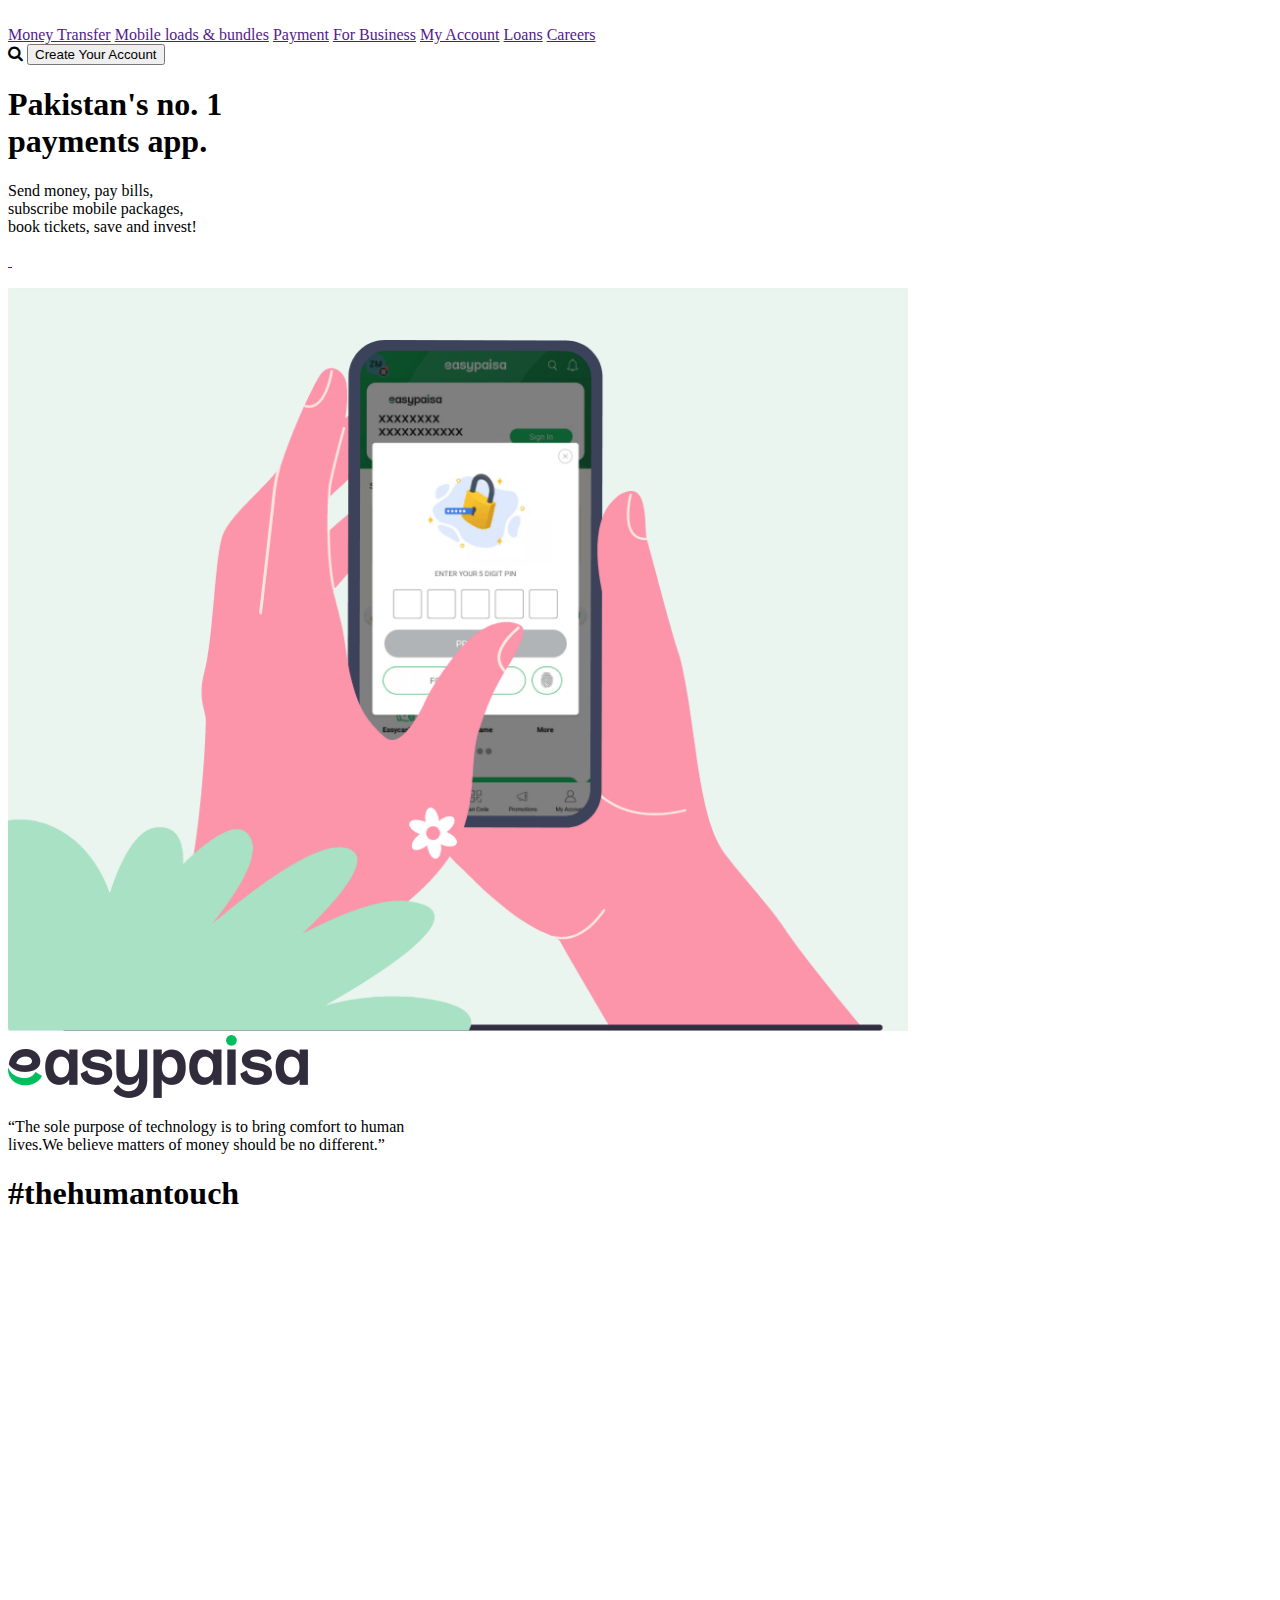
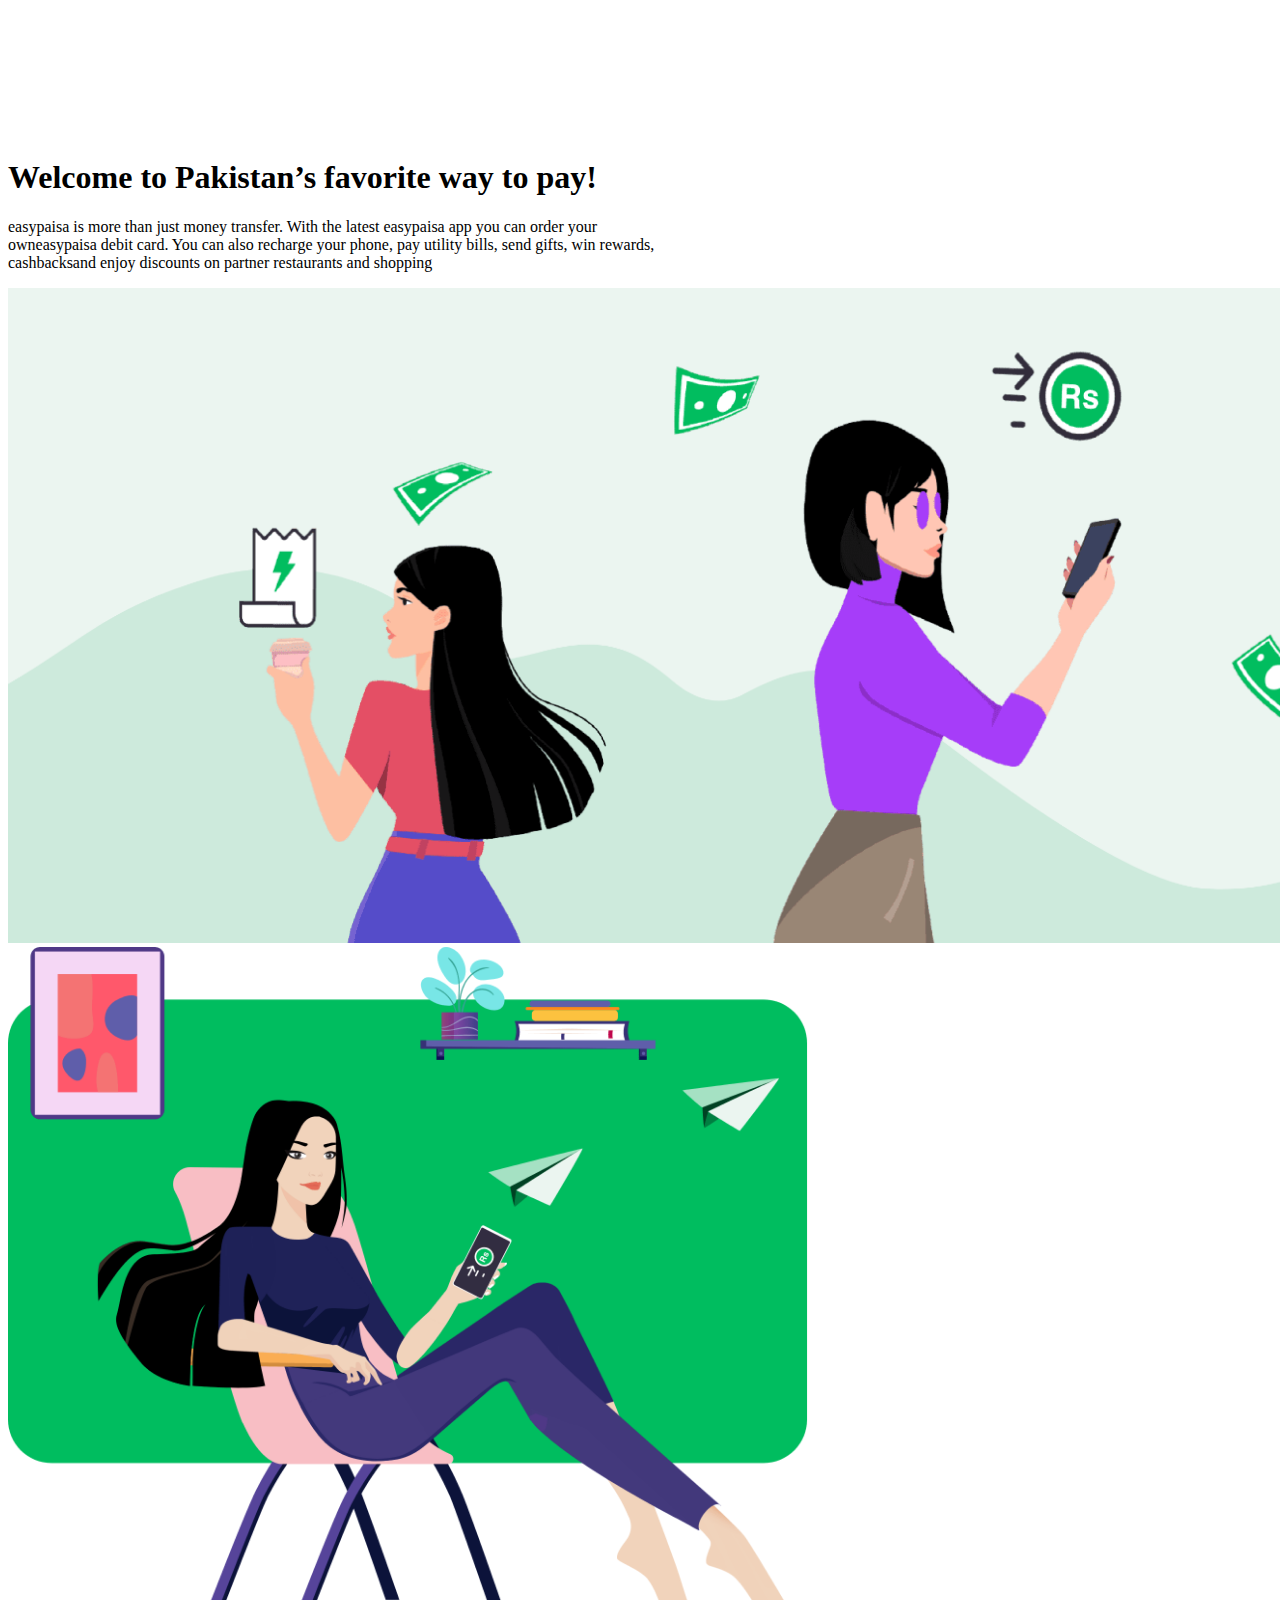
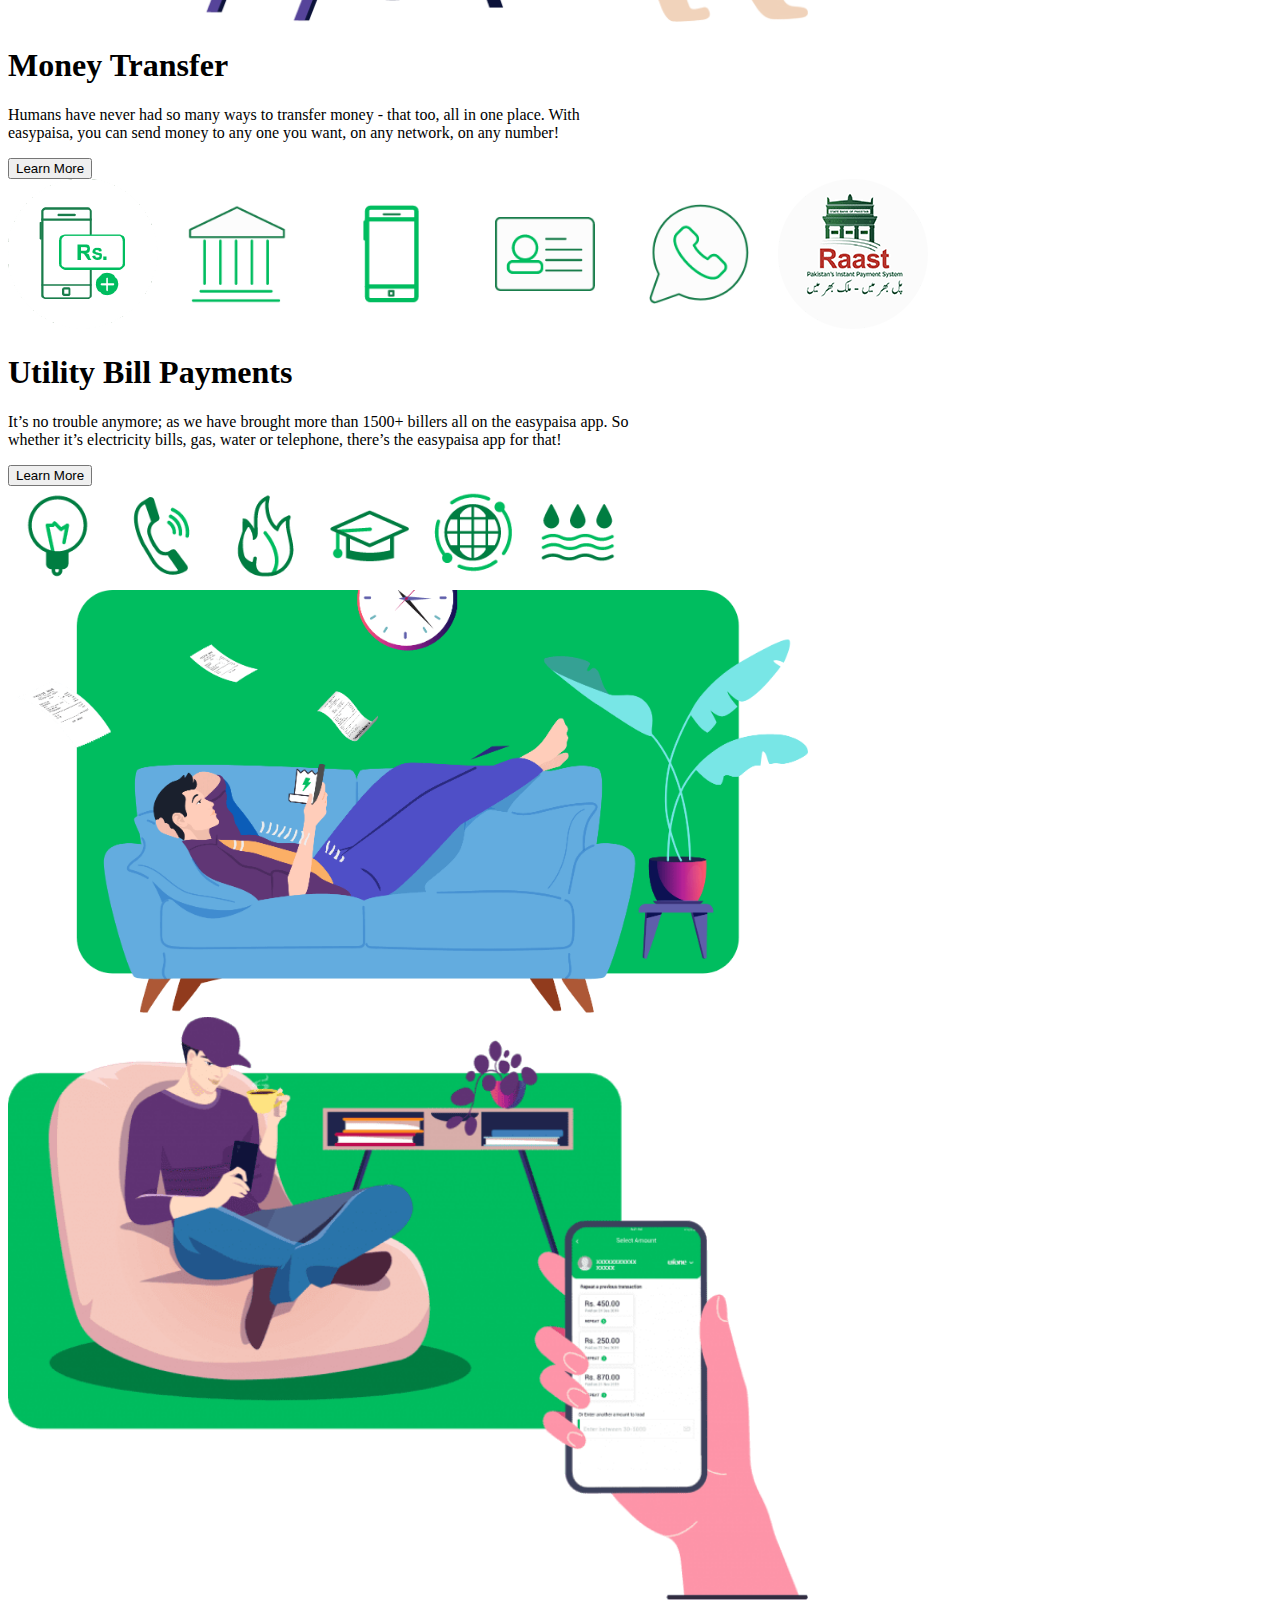
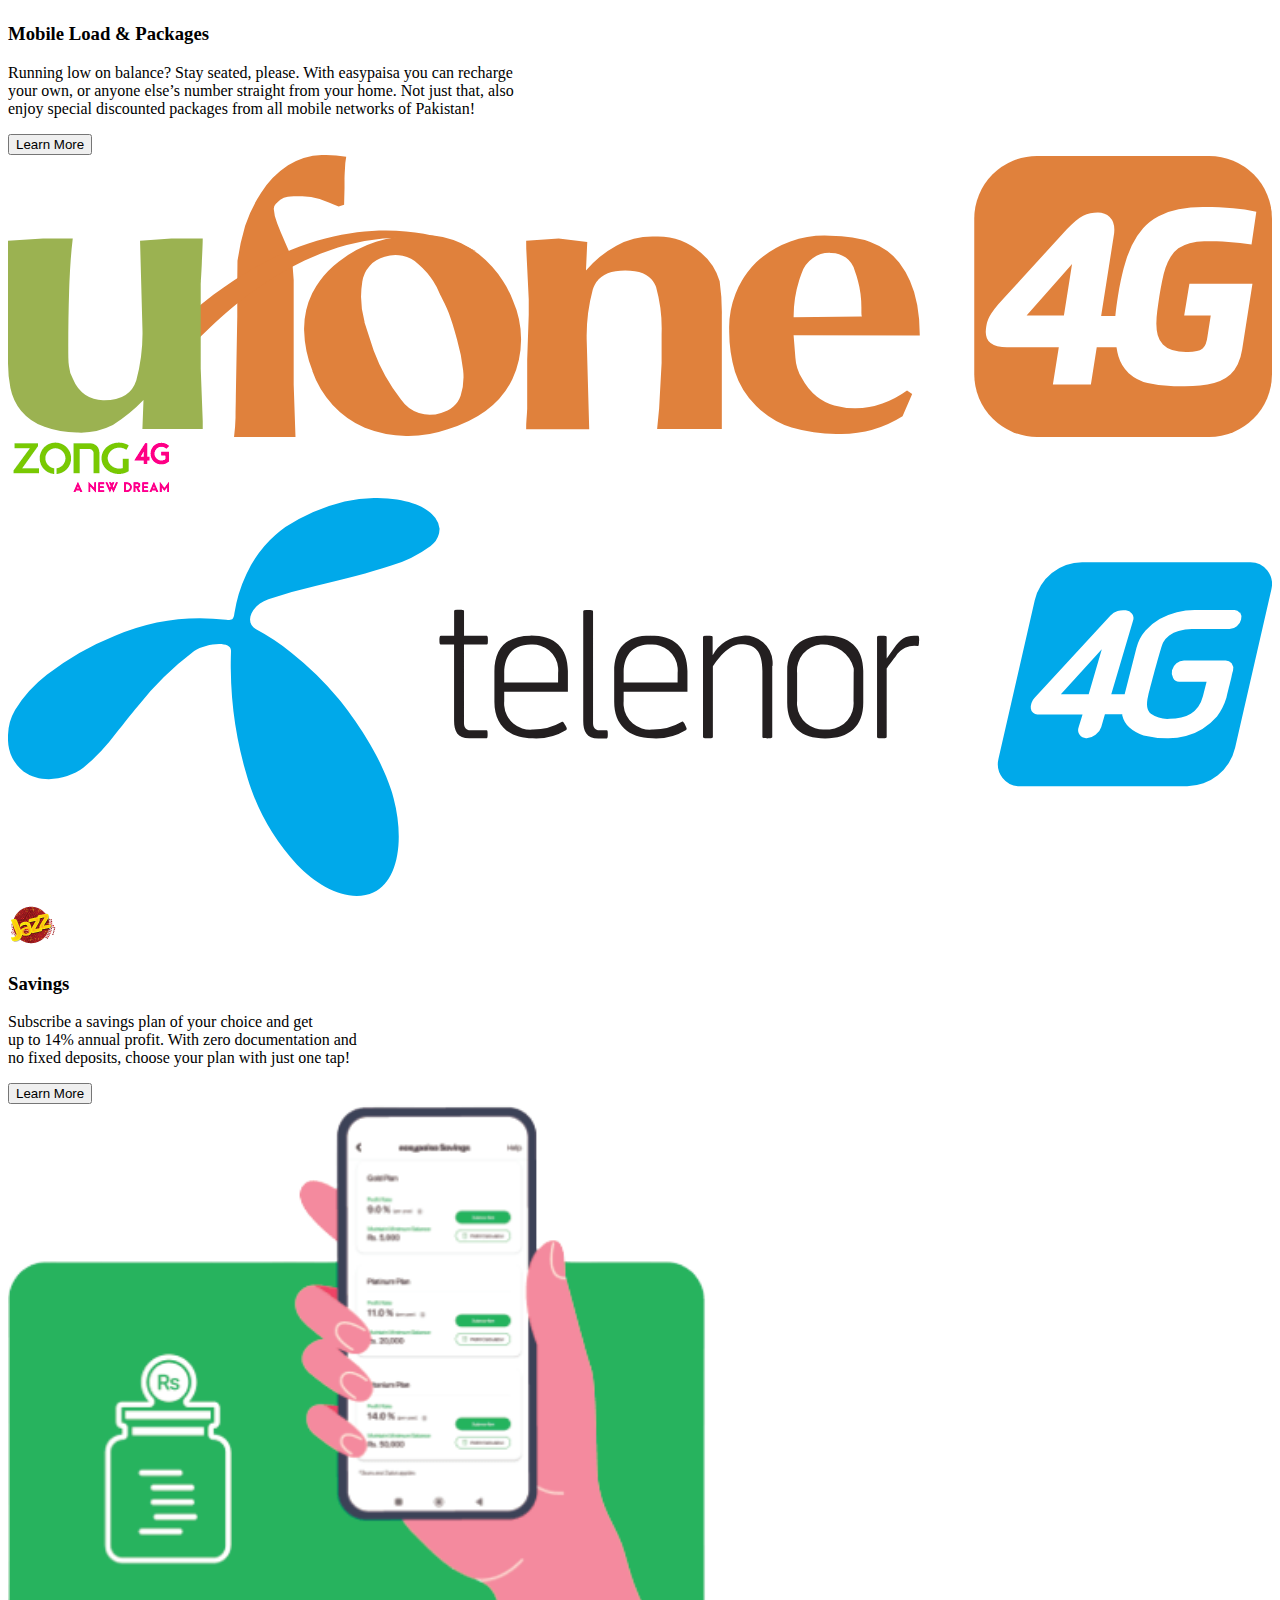
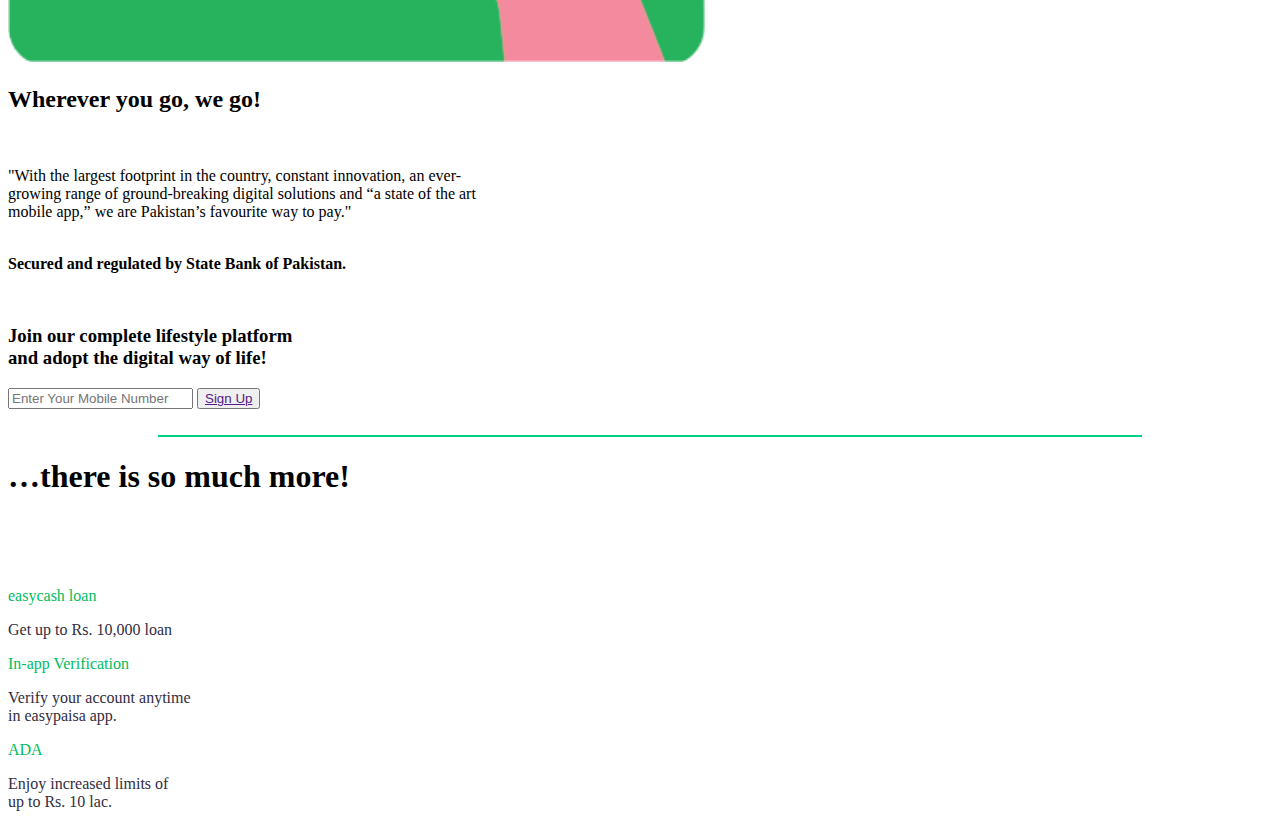
==== Index.html @ d00380a2 "Add files via upload" ====
<!DOCTYPE html>
<html lang="en">

<head>

  <meta charset="UTF-8" />
  <meta http-equiv="X-UA-Compatible" content="IE=edge" />
  <meta name="viewport" content="width=device-width, initial-scale=1.0" />
  <title>Document</title>
  <link rel="stylesheet" href="https://cdnjs.cloudflare.com/ajax/libs/font-awesome/4.7.0/css/font-awesome.min.css"
    integrity="sha512-SfTiTlX6kk+qitfevl/7LibUOeJWlt9rbyDn92a1DqWOw9vWG2MFoays0sgObmWazO5BQPiFucnnEAjpAB+/Sw=="
    crossorigin="anonymous" referrerpolicy="no-referrer" />
  <script src="https://cdn.tailwindcss.com"></script>
</head>

<body>
  <div class="2xl:container">
    <div class="flex ">
      <div class="">
        <img class="p-4" src="https://easypaisa.com.pk/wp-content/uploads/2022/12/Group-129.png"  alt="" />
      </div>
      <nav class="py-8 space-x-6">
        <a href=""> Money Transfer</a>
        <a href=""> Mobile loads & bundles</a>
        <a href=""> Payment</a>
        <a href=""> For Business</a>
        <a href="">My Account</a>
        <a href=""> Loans</a>
        <a href=""> Careers</a>
      </nav>

      <div class="ml-20  py-4"> 
        <i class="fa fa-search " ></i> 
        <button class="mx-6 rounded-full p-2 text-white bg-[#2D2D64] active:bg-[#2D2D64] focus:outline-none focus:ring focus:ring-violet-300 ">Create Your Account</button>
      </div>

      
    </div>
  </div>

  <div class="container">
    <div class="section-2">
      <div class="column-1">
        <h1 class="text-1">
          Pakistan's no. 1 <br />
          payments app.
        </h1>
        <p>
          Send money, pay bills, <br />
          subscribe mobile packages, <br />
          book tickets, save and invest!
        </p>
        <div class="store-image">
          <a href="">
            <img src="https://easypaisa.com.pk/wp-content/uploads/2021/11/Asset-12.png" width="180" alt="" />
          </a>
          <a href="">
            <img src="https://easypaisa.com.pk/wp-content/uploads/2021/11/Asset-11.png" width="180" alt="" /></a>
          <a href=""><img src="https://easypaisa.com.pk/wp-content/uploads/2021/12/new-white.png" width="180"
              alt="" /></a>
        </div>
      </div>
      <div class="first-pic">
        <img width="500" src="https://easypaisa.com.pk/wp-content/uploads/2022/12/Group-6-1536x1445-1.png" alt="" />

      </div>
    </div>
  </div>

  <!-----3rd section start------->
  <div class="grid-container">
    <div class="grid-item">
      <img src="images\mobile2.png" class="mobile2" width="900px" />
    </div>
    <div class="grid-item">
      <div>
        <img src="images\easypaisa.png" class="easypaisa2" alt="" />
      </div>
      <p>
        “The sole purpose of technology is to bring comfort to human<br />
        lives.We believe matters of money should be no different.”
      </p>
      <h1>#thehumantouch</h1>
      <iframe width="900" height="500" src="https://www.youtube.com/embed/6FYo19oLBzc" title="YouTube video player"
        frameborder="0"
        allow="accelerometer; autoplay; clipboard-write; encrypted-media; gyroscope; picture-in-picture; web-share"
        allowfullscreen></iframe>
    </div>
  </div>

  <!-----3rd section end------->

  <!-----4th section start------->

  <div>
    <div class="section4">
      <h1>Welcome to Pakistan’s favorite way to pay!</h1>
      <p>
        easypaisa is more than just money transfer. With the latest easypaisa
        app you can order your<br />
        owneasypaisa debit card. You can also recharge your phone, pay utility
        bills, send gifts, win rewards,<br />
        cashbacksand enjoy discounts on partner restaurants and shopping
      </p>

      <div class="image-1">
        <img src="images\image1.png" width="1900px" alt="" />
      </div>
    </div>
  </div>
  <!-----4th section end------->

  <!-----5th section start------->

  <div class="grid-container2">
    <div class="grid-item2">
      <img src="images\image2.png" class="image2" width="800px" />
    </div>
    <div class="grid-item2">
      <h1>Money Transfer</h1>
      <p>
        Humans have never had so many ways to transfer money - that too, all
        in one place. With<br />
        easypaisa, you can send money to any one you want, on any network, on
        any number!
      </p>

      <button class="btn-learn2">Learn More</button>
      <div class="icons">
        <img width="150px" src="images\icon1.png" />
        <img width="150px" src="images\icon2.png" />
        <img width="150px" src="images\icon3.png" />
        <img width="150px" src="images\icon4.png" />
        <img width="150px" src="images\icon5.png" />
        <img width="150px" src="images\icon6.png" />
      </div>
    </div>
  </div>

  <!-----5th section end------->



  <!-----6th section start------->

  <div class="grid-container3">

    <div class="grid-item3">
      <h1>Utility Bill Payments</h1>
      <p>
        It’s no trouble anymore; as we have brought more than 1500+ billers all on the easypaisa app. So<br>
        whether it’s electricity
        bills, gas, water or telephone, there’s the easypaisa app for
        that!
      </p>

      <button class="btn-learn3">Learn More</button>
      <div class="icons2">
        <img width="100px" src="images\icon7.png" />
        <img width="100px" src="images\icon8.png" />
        <img width="100px" src="images\icon9.png" />
        <img width="100px" src="images\icon10.png" />
        <img width="100px" src="images\icon11.png" />
        <img width="100px" src="images\icon12.png" />
      </div>
    </div>

    <div class="grid-item3">
      <img src="images\image3.png" class="image3" width="800px" />
    </div>
  </div>

  <!-----6th section end------->

  <!-----7th section start------->


  <div class="container7">
    <div class="section7">
      <div class="column1">
        <img width="800px" class="img4" src="images\image4.png" alt="">
      </div>
      <div>
        <h3 class="text4">Mobile Load & Packages</h3>
        <div class="text5">
          <p>
            Running low on balance? Stay seated, please. With easypaisa you can recharge<br>
            your own, or anyone else’s number straight from your home. Not just that, also <br>
            enjoy special discounted packages from all mobile networks of Pakistan!
          </p>
        </div>
        <button class="btn-lm">Learn More</button>
        <div class="img5">
          <img src="images\icon15.svg">
          <img src="images\icon16.png">
          <img src="images\icon17.svg">
          <img src="images\icon18.png">
        </div>

      </div>

    </div>
  </div>


  <!-----7th section end------->



  <!-----8th section start------->


  <div class="container8">
    <div class="section8">
      <div class="column2">
        <h3 class="text6">Savings<br></h3>
        <div class="text7">
          <p>
            Subscribe a savings plan of your choice and get <br>
            up to 14% annual profit. With zero documentation and <br>
            no fixed deposits, choose your plan with just one tap! <br>
          </p>
        </div>
        <button class="btn-lm">Learn More</button> <br>
      </div>
      <div>
        <img width="700px" class="img6" src="images\image5.png" alt="">
      </div>


    </div>
  </div>


  <!-----8th section End------->



  <!-----9th & 10th section start------->

  <section class="huz-section">
    <div class="container-2">
      <h2 class="heading-1">

        Wherever you go, we go!

      </h2>
      <br>


      <p> "With the largest footprint in the country, constant innovation, an ever- <br> growing range of
        ground-breaking digital solutions and “a state of the art <br> mobile app,” we are Pakistan’s favourite
        way to pay."</p>
      <p>
        <br>
        <strong>
          Secured and regulated by State Bank of Pakistan.


        </strong>
      </p>
      <div class="col-2">
        <img src="https://easypaisa.com.pk/wp-content/uploads/2022/12/Group-3408-min-768x323.png" width="900px" alt="">
      </div>

      <div class="col-3 ">

        <h3>
          Join our complete lifestyle platform <br> and adopt the digital way of life!
        </h3>

        <div class="form">
          <input type="text" id="" placeholder="Enter Your Mobile Number">
          <button><a href="">Sign Up</a> </button>
        </div>

        <div class="storeimage-2">

          <a href=""> <img src="https://easypaisa.com.pk/wp-content/uploads/2021/11/Asset-12.png" width="100"
              alt=""></a>
          <a href=""> <img src="https://easypaisa.com.pk/wp-content/uploads/2021/11/Asset-11.png" width="100"
              alt=""></a>
          <a href=""><img src="https://easypaisa.com.pk/wp-content/uploads/2021/12/new-white.png" width="100"
              alt=""></a>


        </div>

      </div>
  </section>


  <hr style="border: 1px solid ; color:#00d084; margin-left: 150px; margin-right: 130px;">

  <div class="there">
    <h1>…there is so much more!</h1>
  </div>

  <div class="grid-container10">

    <div class="ig1"><img src="https://easypaisa.com.pk/wp-content/uploads/2023/01/Rectangle-1-5-1.png" width="150px"
        alt=""></div>
    <div class="ig2"><img src="https://easypaisa.com.pk/wp-content/uploads/2022/12/Path-8195-min.png" width="100px"
        alt=""></div>

    <div class="ig3"><img src="https://easypaisa.com.pk/wp-content/uploads/2022/12/Path-8196-min.png" width="100px"
        alt=""></div>
    <div class="ht1">
      <p style="color:#00BD5F;">easycash loan</p>
      <p style="color:#322D41;">Get up to Rs. 10,000 loan</p>
    </div>

    <div class="ht2">
      <p style="color:#00BD5F;">In-app Verification</p>
      <p style="color:#322D41;">Verify your account anytime<br> in easypaisa app.<br></p>
    </div>

    <div class="ht3">
      <p style="color:#00BD5F;">ADA</p>
      <p style="color:#322D41;">Enjoy increased limits of<br> up to Rs. 10 lac.<br></p>
    </div>




  </div>


  <!-----9th & 10th section End------->

</body>

</html>
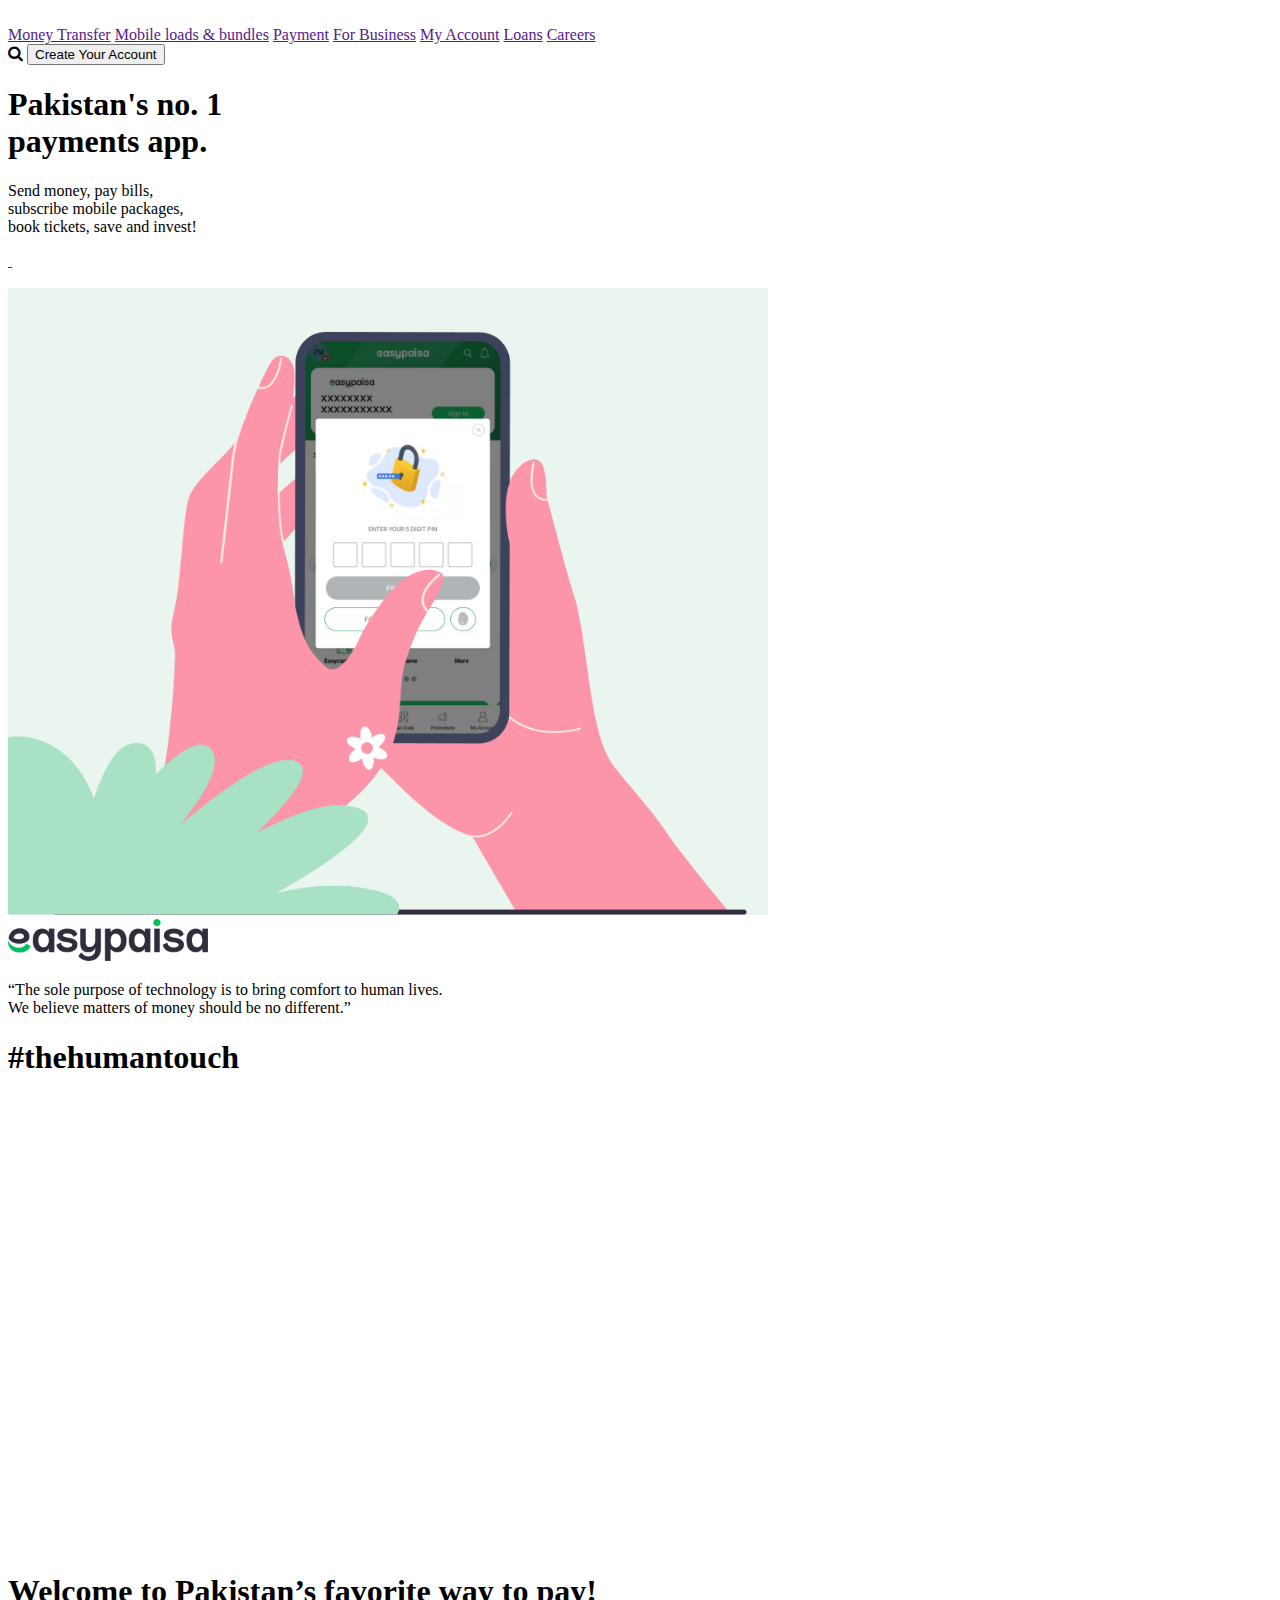
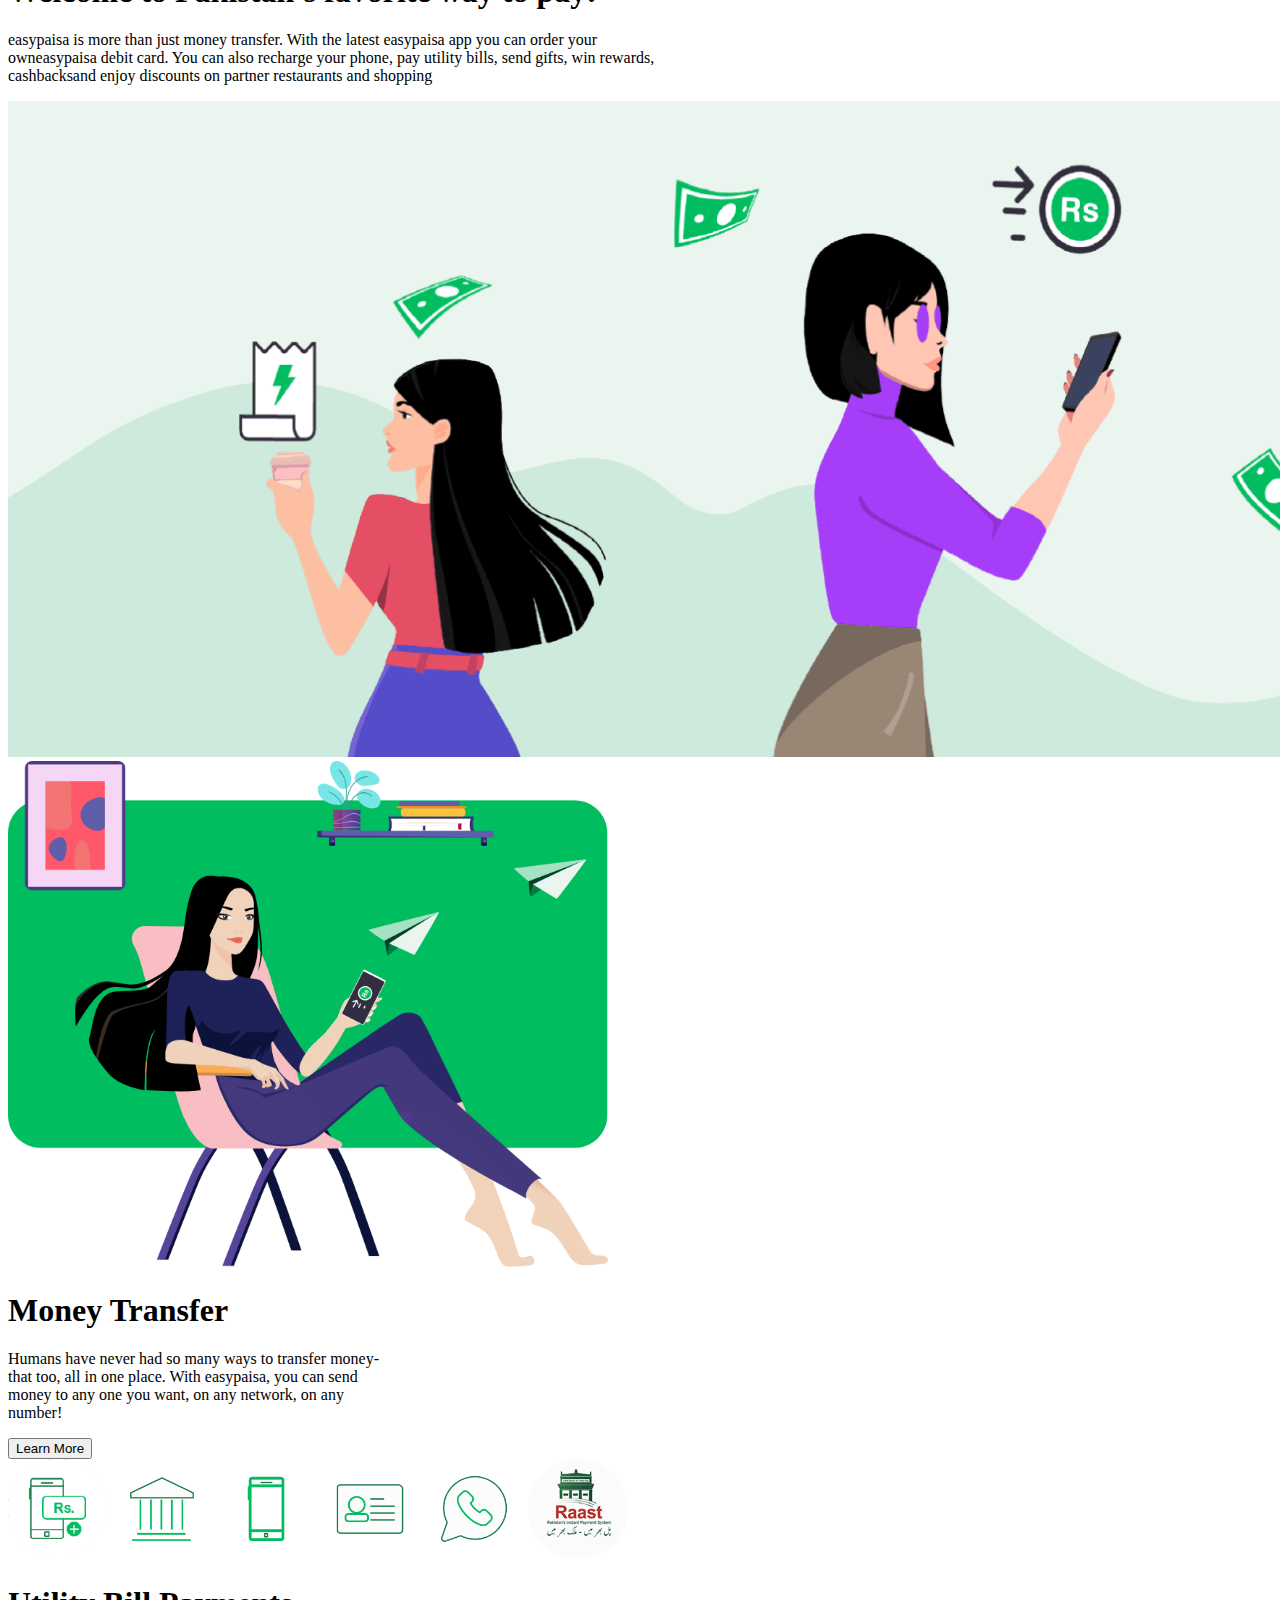
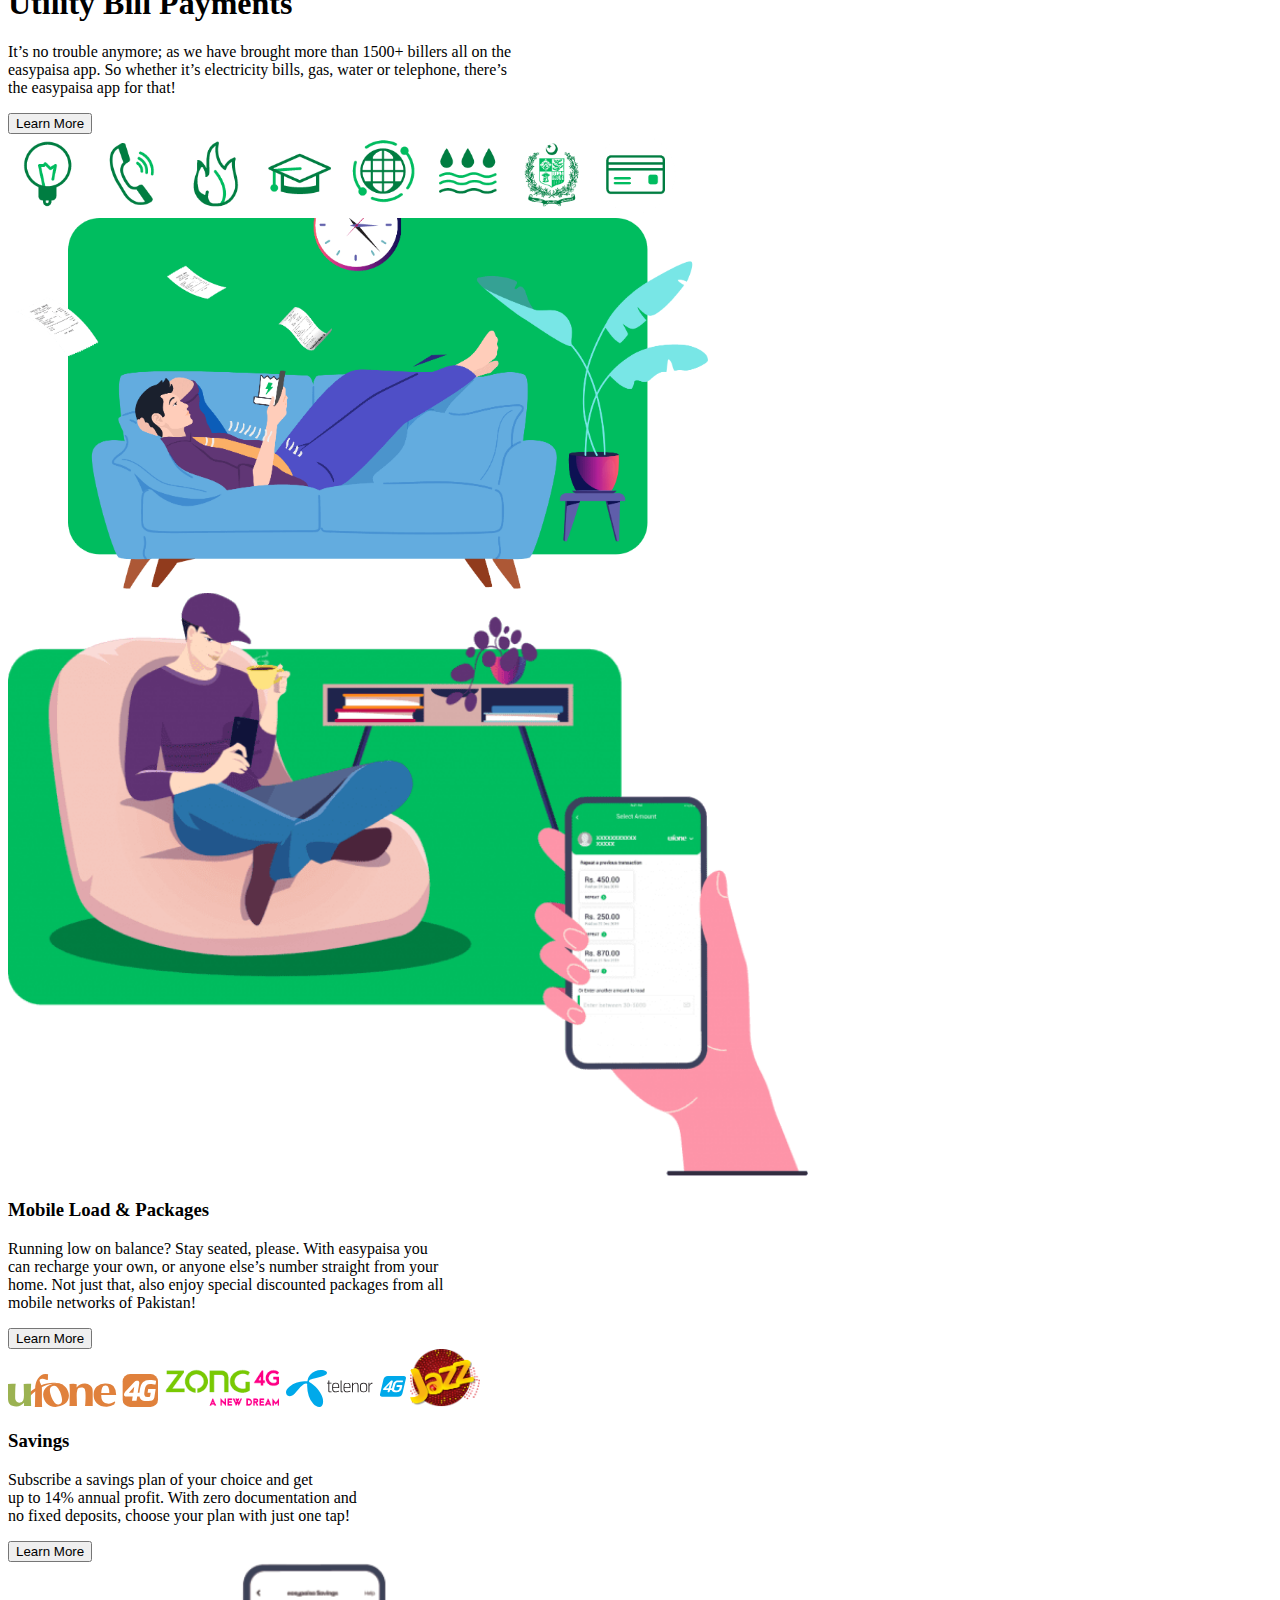
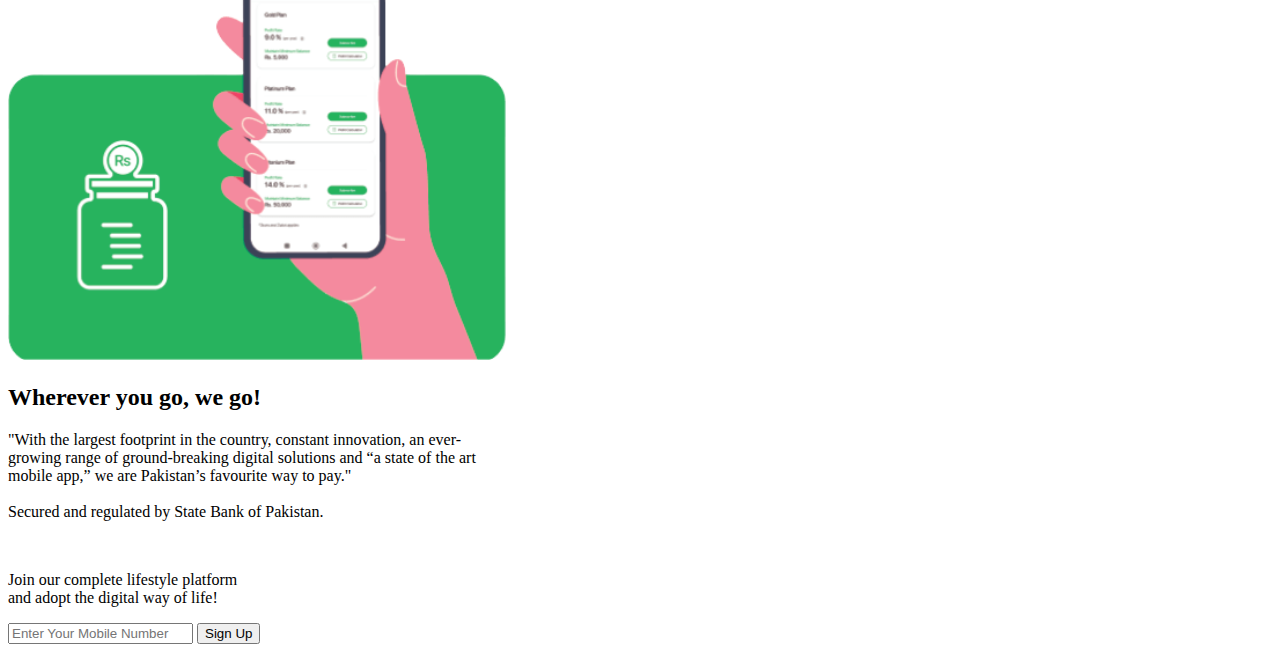
==== commit f0a93222: "Add files via upload" ====
--- a/Index.html
+++ b/Index.html
@@ -14,12 +14,15 @@
 </head>
 
 <body>
-  <div class="2xl:container">
-    <div class="flex ">
-      <div class="">
-        <img class="p-4" src="https://easypaisa.com.pk/wp-content/uploads/2022/12/Group-129.png"  alt="" />
-      </div>
-      <nav class="py-8 space-x-6">
+
+  <!-----header section start------->
+
+  <div class="container w-100">
+    <div class="flex pb-4 bg-white bg-contain fixed  ">
+      <div class="p-8 ">
+        <img class="" width="200px" src="https://easypaisa.com.pk/wp-content/uploads/2022/12/Group-129.png" alt="" />
+      </div>
+      <nav class="py-4 mt-8 space-x-12 font-medium text-sm">
         <a href=""> Money Transfer</a>
         <a href=""> Mobile loads & bundles</a>
         <a href=""> Payment</a>
@@ -29,62 +32,73 @@
         <a href=""> Careers</a>
       </nav>
 
-      <div class="ml-20  py-4"> 
-        <i class="fa fa-search " ></i> 
-        <button class="mx-6 rounded-full p-2 text-white bg-[#2D2D64] active:bg-[#2D2D64] focus:outline-none focus:ring focus:ring-violet-300 ">Create Your Account</button>
-      </div>
-
-      
-    </div>
-  </div>
-
-  <div class="container">
-    <div class="section-2">
-      <div class="column-1">
-        <h1 class="text-1">
+      <div class="ml-24  py-8 space-x-18">
+        <i class="fa fa-search "></i>
+        <button
+          class="mx-20 rounded-full p-2 text-white bg-[#2D2D64] active:bg-[#2D2D64] focus:outline-none focus:ring focus:ring-violet-300 ">Create
+          Your Account</button>
+      </div>
+
+
+    </div>
+  </div>
+
+  <div class="container">
+    <div class="flex pt-48  bg-[#ebf5f0] bg-contain justify-center">
+      <div class=" ">
+        <h1 class="pl-2 mt-24 font-bold text-6xl">
           Pakistan's no. 1 <br />
           payments app.
         </h1>
-        <p>
+        <p class="pl-2 mt-8 font-semibold text-xl">
           Send money, pay bills, <br />
           subscribe mobile packages, <br />
           book tickets, save and invest!
         </p>
-        <div class="store-image">
+        <div class="flex flex-row  pt-6 ">
           <a href="">
-            <img src="https://easypaisa.com.pk/wp-content/uploads/2021/11/Asset-12.png" width="180" alt="" />
+            <img class="m-2" src="https://easypaisa.com.pk/wp-content/uploads/2021/11/Asset-12.png" width="180"
+              alt="" />
           </a>
           <a href="">
-            <img src="https://easypaisa.com.pk/wp-content/uploads/2021/11/Asset-11.png" width="180" alt="" /></a>
-          <a href=""><img src="https://easypaisa.com.pk/wp-content/uploads/2021/12/new-white.png" width="180"
+            <img class="m-2" src="https://easypaisa.com.pk/wp-content/uploads/2021/11/Asset-11.png" width="180"
               alt="" /></a>
-        </div>
-      </div>
-      <div class="first-pic">
+          <a href=""><img class="m-2" src="https://easypaisa.com.pk/wp-content/uploads/2021/12/new-white.png"
+              width="180" alt="" /></a>
+        </div>
+      </div>
+      <div class="pl-36 pt-36 mt-24">
         <img width="500" src="https://easypaisa.com.pk/wp-content/uploads/2022/12/Group-6-1536x1445-1.png" alt="" />
 
       </div>
     </div>
   </div>
 
+  <!-----header section End------->
+
+
   <!-----3rd section start------->
-  <div class="grid-container">
-    <div class="grid-item">
-      <img src="images\mobile2.png" class="mobile2" width="900px" />
-    </div>
-    <div class="grid-item">
-      <div>
-        <img src="images\easypaisa.png" class="easypaisa2" alt="" />
-      </div>
-      <p>
-        “The sole purpose of technology is to bring comfort to human<br />
-        lives.We believe matters of money should be no different.”
-      </p>
-      <h1>#thehumantouch</h1>
-      <iframe width="900" height="500" src="https://www.youtube.com/embed/6FYo19oLBzc" title="YouTube video player"
-        frameborder="0"
-        allow="accelerometer; autoplay; clipboard-write; encrypted-media; gyroscope; picture-in-picture; web-share"
-        allowfullscreen></iframe>
+  <div class="container">
+    <div class="grid grid-cols-2 py-24 bg-[#ebf5f0]">
+      <div class="pt-24">
+        <img src="images\mobile2.png" width="760px" />
+      </div>
+      <div class="">
+        <div class="pb-8 ">
+          <img width="200px" src="images\easypaisa.png" alt="" />
+        </div>
+        <p class="pb-8 text-2xl">
+          “The sole purpose of technology is to bring comfort to human
+          lives. <br> We believe matters of money should be no different.”
+        </p>
+        <h1 class="font-bold text-4xl text-[#26b15d]">#thehumantouch</h1>
+        <div class="pt-6">
+          <iframe width="750" height="450" src="https://www.youtube.com/embed/6FYo19oLBzc" title="YouTube video player"
+            frameborder="0"
+            allow="accelerometer; autoplay; clipboard-write; encrypted-media; gyroscope; picture-in-picture; web-share"
+            allowfullscreen></iframe>
+        </div>
+      </div>
     </div>
   </div>
 
@@ -92,10 +106,10 @@
 
   <!-----4th section start------->
 
-  <div>
-    <div class="section4">
-      <h1>Welcome to Pakistan’s favorite way to pay!</h1>
-      <p>
+  <div class="container ">
+    <div class="grid grid-cols-1 bg-[#ebf5f0] py-12">
+      <h1 class="text-center font-bold text-4xl">Welcome to Pakistan’s favorite way to pay!</h1>
+      <p class="text-center font-semibold text-xl p-8">
         easypaisa is more than just money transfer. With the latest easypaisa
         app you can order your<br />
         owneasypaisa debit card. You can also recharge your phone, pay utility
@@ -112,27 +126,32 @@
 
   <!-----5th section start------->
 
-  <div class="grid-container2">
-    <div class="grid-item2">
-      <img src="images\image2.png" class="image2" width="800px" />
-    </div>
-    <div class="grid-item2">
-      <h1>Money Transfer</h1>
-      <p>
-        Humans have never had so many ways to transfer money - that too, all
-        in one place. With<br />
-        easypaisa, you can send money to any one you want, on any network, on
-        any number!
-      </p>
-
-      <button class="btn-learn2">Learn More</button>
-      <div class="icons">
-        <img width="150px" src="images\icon1.png" />
-        <img width="150px" src="images\icon2.png" />
-        <img width="150px" src="images\icon3.png" />
-        <img width="150px" src="images\icon4.png" />
-        <img width="150px" src="images\icon5.png" />
-        <img width="150px" src="images\icon6.png" />
+  <div class="container">
+    <div class="grid grid-cols-2 bg-[#ebf5f0] pb-12">
+      <div class="grid justify-center m-16 py-8">
+        <img src="images\image2.png" width="600px" />
+      </div>
+      <div class="">
+        <h1 class="font-bold text-4xl p-8 mt-8">Money Transfer</h1>
+        <p class="font-semibold text-xl pl-8">
+          Humans have never had so many ways to transfer money- <br>
+          that too, all in one place. With easypaisa, you can send <br>
+          money to any one you want, on any network, on any <br> number!
+        </p>
+
+        <div class="pl-6 p-8 text-lg font-semibold">
+          <button
+            class=" rounded-full p-2 px-6  bg-[#ffffff] hover:bg-[#322D41] hover:text-[#ffffff] active:bg-[#ffffff] focus:outline-none focus:ring focus:ring-[#ffffff] ">Learn
+            More</button>
+        </div>
+        <div class="grid  grid-cols-6 py-4">
+          <img width="100px" src="images\icon1.png" />
+          <img width="100px" src="images\icon2.png" />
+          <img width="100px" src="images\icon3.png" />
+          <img width="100px" src="images\icon4.png" />
+          <img width="100px" src="images\icon5.png" />
+          <img width="100px" src="images\icon6.png" />
+        </div>
       </div>
     </div>
   </div>
@@ -143,30 +162,34 @@
 
   <!-----6th section start------->
 
-  <div class="grid-container3">
-
-    <div class="grid-item3">
-      <h1>Utility Bill Payments</h1>
-      <p>
-        It’s no trouble anymore; as we have brought more than 1500+ billers all on the easypaisa app. So<br>
-        whether it’s electricity
-        bills, gas, water or telephone, there’s the easypaisa app for
-        that!
-      </p>
-
-      <button class="btn-learn3">Learn More</button>
-      <div class="icons2">
-        <img width="100px" src="images\icon7.png" />
-        <img width="100px" src="images\icon8.png" />
-        <img width="100px" src="images\icon9.png" />
-        <img width="100px" src="images\icon10.png" />
-        <img width="100px" src="images\icon11.png" />
-        <img width="100px" src="images\icon12.png" />
-      </div>
-    </div>
-
-    <div class="grid-item3">
-      <img src="images\image3.png" class="image3" width="800px" />
+  <div class="container">
+    <div class="grid grid-cols-2 bg-[#ebf5f0] pt-16 pb-16">
+      <div class="">
+        <h1 class="font-bold text-4xl p-12 mt-12">Utility Bill Payments</h1>
+        <p class="font-semibold text-xl pl-12">
+          It’s no trouble anymore; as we have brought more than 1500+ billers all on the <br>
+          easypaisa app. So whether it’s electricity bills, gas, water or telephone, there’s <br>
+          the easypaisa app for that!
+        </p>
+        <div class="pl-16 p-8 text-lg font-semibold">
+          <button
+            class="rounded-full p-2 px-6  bg-[#ffffff] hover:bg-[#322D41] hover:text-[#ffffff] active:bg-[#ffffff] focus:outline-none focus:ring focus:ring-[#ffffff]">Learn
+            More</button>
+        </div>
+        <div class="grid  grid-cols-4 grid-rows-2 gap-none content-center pl-12 ">
+          <img width="80px" src="images\icon7.png" />
+          <img width="80px" src="images\icon8.png" />
+          <img width="80px" src="images\icon9.png" />
+          <img width="80px" src="images\icon10.png" />
+          <img width="80px" src="images\icon11.png" />
+          <img width="80px" src="images\icon12.png" />
+          <img width="80px" src="images\icon13.png" />
+          <img width="80px" src="images\icon14.png" />
+        </div>
+      </div>
+      <div class="grid content-center">
+        <img src="images\image3.png" width="700px" />
+      </div>
     </div>
   </div>
 
@@ -175,30 +198,33 @@
   <!-----7th section start------->
 
 
-  <div class="container7">
-    <div class="section7">
-      <div class="column1">
-        <img width="800px" class="img4" src="images\image4.png" alt="">
+  <div class="container">
+    <div class="grid grid-cols-2 content-center bg-[#ebf5f0] p-16">
+      <div class="  pl-16 mt-16 ">
+        <img width="800px" src="images\image4.png" alt="">
       </div>
       <div>
-        <h3 class="text4">Mobile Load & Packages</h3>
-        <div class="text5">
+        <h3 class="font-bold text-4xl p-12 mt-12">Mobile Load & Packages</h3>
+        <div class="font-semibold text-xl pl-12">
           <p>
-            Running low on balance? Stay seated, please. With easypaisa you can recharge<br>
-            your own, or anyone else’s number straight from your home. Not just that, also <br>
-            enjoy special discounted packages from all mobile networks of Pakistan!
+            Running low on balance? Stay seated, please. With easypaisa you <br>
+            can recharge your own, or anyone else’s number straight from your <br>
+            home. Not just that, also enjoy special discounted packages from all <br>
+            mobile networks of Pakistan!
           </p>
         </div>
-        <button class="btn-lm">Learn More</button>
-        <div class="img5">
-          <img src="images\icon15.svg">
-          <img src="images\icon16.png">
-          <img src="images\icon17.svg">
-          <img src="images\icon18.png">
-        </div>
-
-      </div>
-
+        <div class="pl-12 p-8 text-lg font-semibold">
+          <button
+            class="rounded-full p-2 px-6  bg-[#ffffff] hover:bg-[#322D41] hover:text-[#ffffff] active:bg-[#ffffff] focus:outline-none focus:ring focus:ring-[#ffffff]">Learn
+            More</button>
+        </div>
+        <div class="grid grid-cols-4 pl-14 ">
+          <img class="border-r-2 border-black p-2" width="150px" src="images\icon15.svg">
+          <img class="border-r-2 border-black p-2" width="120px" src="images\icon16.png">
+          <img class="border-r-2 border-black p-2" width="120px" src="images\icon17.svg">
+          <img width="70px" src="images\icon18.png">
+        </div>
+      </div>
     </div>
   </div>
 
@@ -210,24 +236,26 @@
   <!-----8th section start------->
 
 
-  <div class="container8">
-    <div class="section8">
-      <div class="column2">
-        <h3 class="text6">Savings<br></h3>
-        <div class="text7">
+  <div class="container">
+    <div class="grid grid-cols-2 gap-2 bg-[#ebf5f0] p-6">
+      <div class="">
+        <h3 class="font-bold text-4xl pl-32 mt-12">Savings</h3>
+        <div class="font-semibold text-xl pl-32 mt-6">
           <p>
             Subscribe a savings plan of your choice and get <br>
             up to 14% annual profit. With zero documentation and <br>
-            no fixed deposits, choose your plan with just one tap! <br>
+            no fixed deposits, choose your plan with just one tap!
           </p>
         </div>
-        <button class="btn-lm">Learn More</button> <br>
-      </div>
-      <div>
-        <img width="700px" class="img6" src="images\image5.png" alt="">
-      </div>
-
-
+        <div class="pl-32 p-8 text-lg font-semibold">
+          <button
+            class="rounded-full p-2 px-6  bg-[#ffffff] hover:bg-[#322D41] hover:text-[#ffffff] active:bg-[#ffffff] focus:outline-none focus:ring focus:ring-[#ffffff]">Learn
+            More</button>
+        </div>
+      </div>
+      <div class="grid justify-center m-16 py-8">
+        <img width="500px" src="images\image5.png" alt="">
+      </div>
     </div>
   </div>
 
@@ -238,95 +266,43 @@
 
   <!-----9th & 10th section start------->
 
-  <section class="huz-section">
-    <div class="container-2">
-      <h2 class="heading-1">
-
-        Wherever you go, we go!
-
-      </h2>
-      <br>
-
-
-      <p> "With the largest footprint in the country, constant innovation, an ever- <br> growing range of
-        ground-breaking digital solutions and “a state of the art <br> mobile app,” we are Pakistan’s favourite
-        way to pay."</p>
-      <p>
-        <br>
-        <strong>
+  <div class="container">
+    <div class="flex flex-col bg-[#ebf5f0] pb-16">
+      <div class="">
+        <h2 class="font-bold text-4xl pl-20 mt-12">Wherever you go, we go!</h2>
+        <p class="font-semibold text-xl pl-20 mt-6">
+          "With the largest footprint in the country, constant innovation, an ever- <br> growing range of
+          ground-breaking digital solutions and “a state of the art <br> mobile app,” we are Pakistan’s favourite
+          way to pay."
+          <br><br>
           Secured and regulated by State Bank of Pakistan.
-
-
-        </strong>
-      </p>
-      <div class="col-2">
-        <img src="https://easypaisa.com.pk/wp-content/uploads/2022/12/Group-3408-min-768x323.png" width="900px" alt="">
-      </div>
-
-      <div class="col-3 ">
-
-        <h3>
-          Join our complete lifestyle platform <br> and adopt the digital way of life!
-        </h3>
-
-        <div class="form">
+        </p>
+
+      </div>
+      <div class="flex justify-center">
+        <img src="https://easypaisa.com.pk/wp-content/uploads/2022/12/Group-3408-min-768x323.png" width="700px" alt="">
+      </div>
+      <div class="pb-16">
+        <p class="flex justify-end font-semibold text-2xl">
+          Join our complete lifestyle platform <br>
+          and adopt the digital way of life!
+        </p>
+        <div class="flex justify-end p-6">
           <input type="text" id="" placeholder="Enter Your Mobile Number">
-          <button><a href="">Sign Up</a> </button>
-        </div>
-
-        <div class="storeimage-2">
-
-          <a href=""> <img src="https://easypaisa.com.pk/wp-content/uploads/2021/11/Asset-12.png" width="100"
-              alt=""></a>
-          <a href=""> <img src="https://easypaisa.com.pk/wp-content/uploads/2021/11/Asset-11.png" width="100"
-              alt=""></a>
-          <a href=""><img src="https://easypaisa.com.pk/wp-content/uploads/2021/12/new-white.png" width="100"
-              alt=""></a>
-
-
-        </div>
-
-      </div>
-  </section>
-
-
-  <hr style="border: 1px solid ; color:#00d084; margin-left: 150px; margin-right: 130px;">
-
-  <div class="there">
-    <h1>…there is so much more!</h1>
-  </div>
-
-  <div class="grid-container10">
-
-    <div class="ig1"><img src="https://easypaisa.com.pk/wp-content/uploads/2023/01/Rectangle-1-5-1.png" width="150px"
-        alt=""></div>
-    <div class="ig2"><img src="https://easypaisa.com.pk/wp-content/uploads/2022/12/Path-8195-min.png" width="100px"
-        alt=""></div>
-
-    <div class="ig3"><img src="https://easypaisa.com.pk/wp-content/uploads/2022/12/Path-8196-min.png" width="100px"
-        alt=""></div>
-    <div class="ht1">
-      <p style="color:#00BD5F;">easycash loan</p>
-      <p style="color:#322D41;">Get up to Rs. 10,000 loan</p>
-    </div>
-
-    <div class="ht2">
-      <p style="color:#00BD5F;">In-app Verification</p>
-      <p style="color:#322D41;">Verify your account anytime<br> in easypaisa app.<br></p>
-    </div>
-
-    <div class="ht3">
-      <p style="color:#00BD5F;">ADA</p>
-      <p style="color:#322D41;">Enjoy increased limits of<br> up to Rs. 10 lac.<br></p>
-    </div>
-
-
-
-
-  </div>
-
-
-  <!-----9th & 10th section End------->
+          <button>Sign Up</button>
+        </div>
+
+        <div class="flex  justify-end  p-6">
+          <img src="https://easypaisa.com.pk/wp-content/uploads/2021/11/Asset-12.png" width="120" alt="">
+          <img src="https://easypaisa.com.pk/wp-content/uploads/2021/11/Asset-11.png" width="120" alt="">
+          <img src="https://easypaisa.com.pk/wp-content/uploads/2021/12/new-white.png" width="120" alt="">
+        </div>
+      </div>
+    </div>
+  </div>
+
+
+
 
 </body>
 
